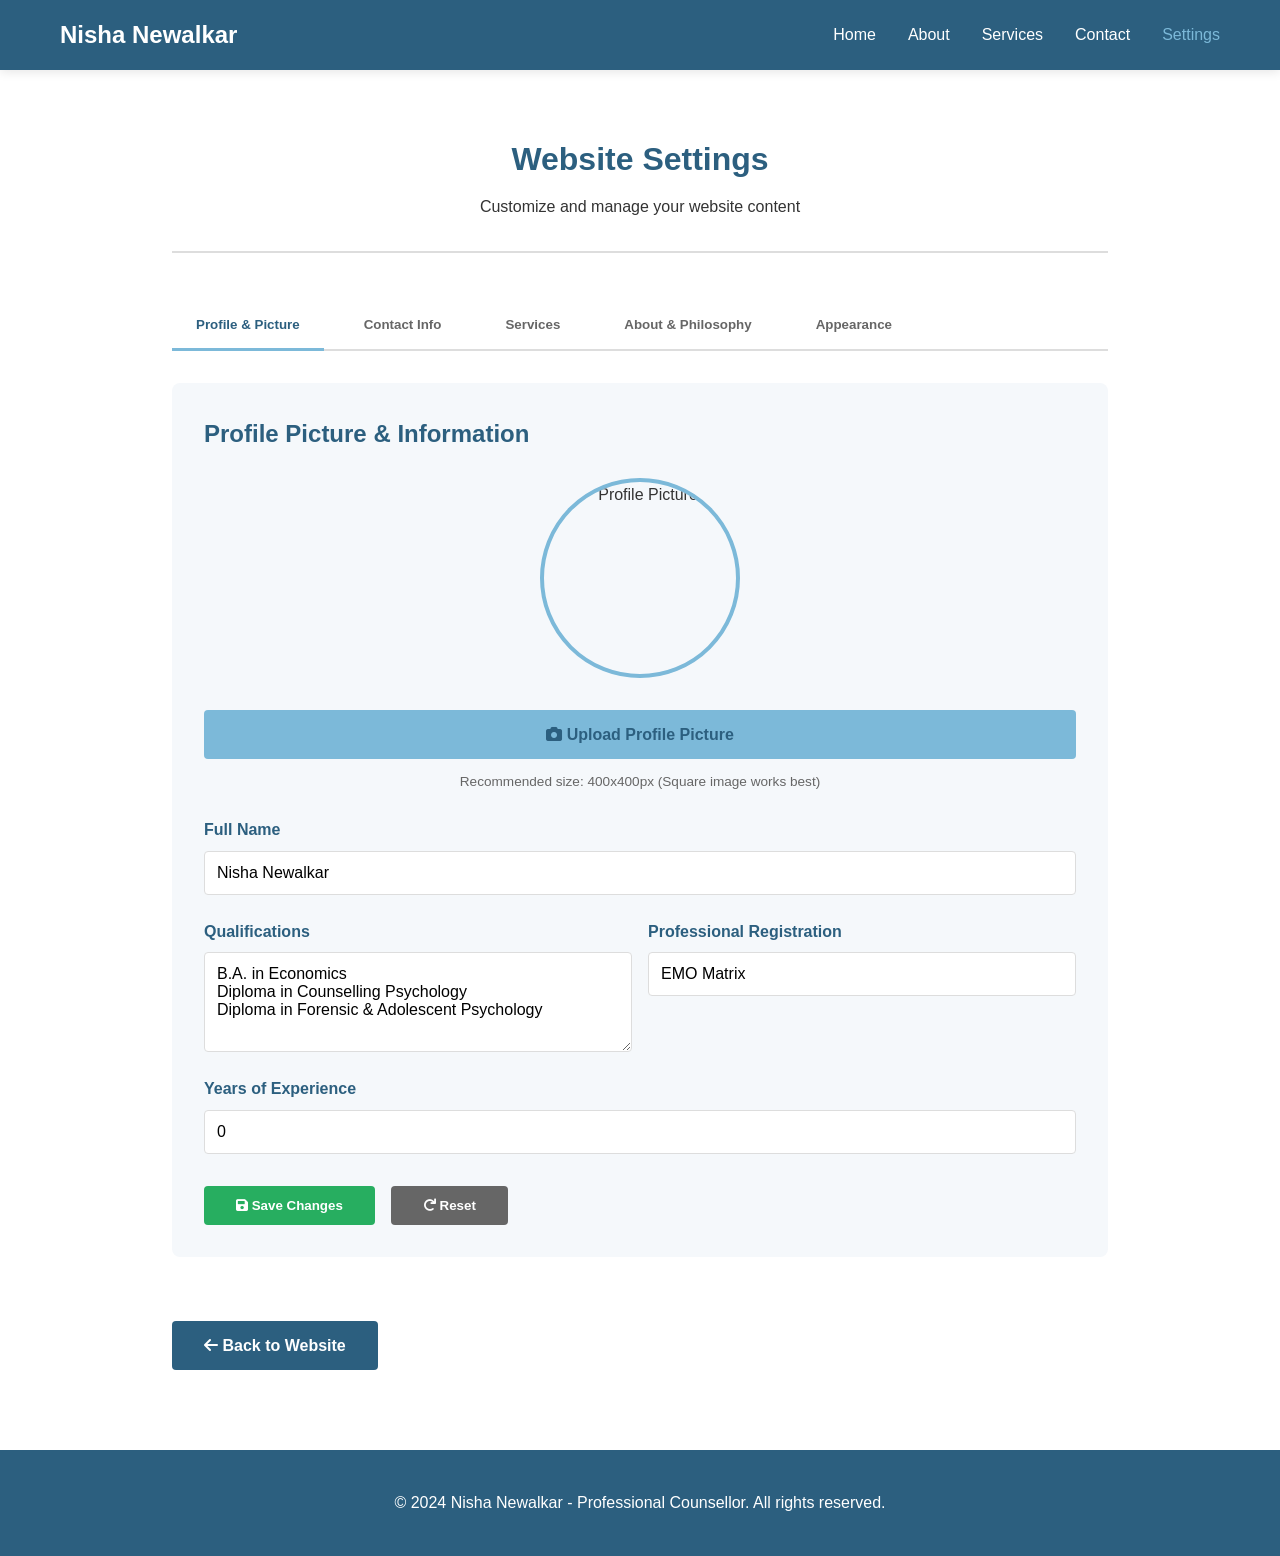
==== settings.html @ 6e7660df "Add settings page for website customization" ====
<!DOCTYPE html>
<html lang="en">
<head>
    <meta charset="UTF-8">
    <meta name="viewport" content="width=device-width, initial-scale=1.0">
    <title>Website Settings - Nisha Newalkar</title>
    <link rel="stylesheet" href="styles.css">
    <link rel="stylesheet" href="https://cdnjs.cloudflare.com/ajax/libs/font-awesome/6.0.0/css/all.min.css">
    <style>
        .settings-container {
            max-width: 1000px;
            margin: 0 auto;
            padding: 2rem;
        }

        .settings-header {
            text-align: center;
            margin-bottom: 3rem;
            padding: 2rem 0;
            border-bottom: 2px solid var(--border-color);
        }

        .settings-header h1 {
            color: var(--primary-color);
            margin-bottom: 0.5rem;
        }

        .settings-tabs {
            display: flex;
            gap: 1rem;
            margin-bottom: 2rem;
            border-bottom: 2px solid var(--border-color);
            flex-wrap: wrap;
        }

        .settings-tab {
            padding: 1rem 1.5rem;
            background: none;
            border: none;
            cursor: pointer;
            color: var(--light-text);
            font-weight: 600;
            transition: all 0.3s;
            border-bottom: 3px solid transparent;
            margin-bottom: -2px;
        }

        .settings-tab:hover {
            color: var(--primary-color);
        }

        .settings-tab.active {
            color: var(--primary-color);
            border-bottom-color: var(--accent-color);
        }

        .tab-content {
            display: none;
        }

        .tab-content.active {
            display: block;
        }

        .form-section {
            background: var(--light-bg);
            padding: 2rem;
            border-radius: 8px;
            margin-bottom: 2rem;
        }

        .form-section h2 {
            color: var(--primary-color);
            margin-bottom: 1.5rem;
            font-size: 1.5rem;
        }

        .form-group {
            margin-bottom: 1.5rem;
        }

        .form-group label {
            display: block;
            margin-bottom: 0.5rem;
            font-weight: 600;
            color: var(--primary-color);
        }

        .form-group input,
        .form-group textarea,
        .form-group select {
            width: 100%;
            padding: 0.75rem;
            border: 1px solid var(--border-color);
            border-radius: 4px;
            font-family: inherit;
            font-size: 1rem;
        }

        .form-group textarea {
            resize: vertical;
            min-height: 100px;
        }

        .form-group input:focus,
        .form-group textarea:focus,
        .form-group select:focus {
            outline: none;
            border-color: var(--accent-color);
            box-shadow: 0 0 5px rgba(124, 185, 217, 0.3);
        }

        .form-row {
            display: grid;
            grid-template-columns: 1fr 1fr;
            gap: 1rem;
        }

        .image-preview {
            margin: 1rem 0;
            text-align: center;
        }

        .image-preview img {
            max-width: 200px;
            max-height: 200px;
            border-radius: 8px;
            border: 2px solid var(--accent-color);
            display: block;
            margin: 0 auto;
        }

        .profile-pic-wrapper {
            text-align: center;
            margin-bottom: 2rem;
        }

        .profile-pic-large {
            width: 200px;
            height: 200px;
            border-radius: 50%;
            border: 4px solid var(--accent-color);
            object-fit: cover;
            display: block;
            margin: 0 auto;
            background-color: var(--light-bg);
        }

        .file-input-label {
            display: inline-block;
            padding: 0.75rem 1.5rem;
            background-color: var(--accent-color);
            color: var(--primary-color);
            border-radius: 4px;
            cursor: pointer;
            font-weight: 600;
            transition: all 0.3s;
        }

        .file-input-label:hover {
            background-color: var(--primary-color);
            color: white;
        }

        input[type="file"] {
            display: none;
        }

        .button-group {
            display: flex;
            gap: 1rem;
            margin-top: 2rem;
        }

        .btn-save {
            padding: 0.75rem 2rem;
            background-color: var(--success-color);
            color: white;
            border: none;
            border-radius: 4px;
            cursor: pointer;
            font-weight: 600;
            transition: all 0.3s;
        }

        .btn-save:hover {
            background-color: #229a54;
            transform: translateY(-2px);
            box-shadow: 0 5px 15px rgba(0, 0, 0, 0.2);
        }

        .btn-reset {
            padding: 0.75rem 2rem;
            background-color: var(--light-text);
            color: white;
            border: none;
            border-radius: 4px;
            cursor: pointer;
            font-weight: 600;
            transition: all 0.3s;
        }

        .btn-reset:hover {
            background-color: var(--text-color);
        }

        .btn-back {
            display: inline-block;
            margin-top: 2rem;
            padding: 0.75rem 2rem;
            background-color: var(--primary-color);
            color: white;
            text-decoration: none;
            border-radius: 4px;
            font-weight: 600;
            transition: all 0.3s;
        }

        .btn-back:hover {
            background-color: var(--secondary-color);
        }

        .alert {
            padding: 1rem;
            border-radius: 4px;
            margin-bottom: 1rem;
            display: none;
        }

        .alert-success {
            background-color: #d4edda;
            color: #155724;
            border: 1px solid #c3e6cb;
        }

        .alert-success.show {
            display: block;
        }

        .color-picker-wrapper {
            display: flex;
            gap: 1rem;
            align-items: center;
        }

        .color-picker-wrapper input[type="color"] {
            width: 50px;
            height: 40px;
            border: none;
            border-radius: 4px;
            cursor: pointer;
        }

        .color-picker-wrapper input[type="color"]:focus {
            outline: none;
            box-shadow: 0 0 5px rgba(124, 185, 217, 0.5);
        }

        .service-list {
            list-style: none;
        }

        .service-item {
            display: flex;
            align-items: center;
            padding: 0.75rem;
            background: white;
            margin-bottom: 0.5rem;
            border-radius: 4px;
            gap: 1rem;
        }

        .service-item input[type="checkbox"] {
            width: 18px;
            height: 18px;
            cursor: pointer;
        }

        .help-text {
            font-size: 0.85rem;
            color: var(--light-text);
            margin-top: 0.25rem;
        }

        @media (max-width: 768px) {
            .form-row {
                grid-template-columns: 1fr;
            }

            .settings-tabs {
                gap: 0.5rem;
            }

            .settings-tab {
                padding: 0.75rem 1rem;
                font-size: 0.9rem;
            }

            .button-group {
                flex-direction: column;
            }
        }
    </style>
</head>
<body>
    <!-- Navigation -->
    <nav class="navbar">
        <div class="container">
            <div class="nav-brand">Nisha Newalkar</div>
            <ul class="nav-links">
                <li><a href="index.html#home">Home</a></li>
                <li><a href="index.html#about">About</a></li>
                <li><a href="index.html#services">Services</a></li>
                <li><a href="index.html#contact">Contact</a></li>
                <li><a href="settings.html" style="color: var(--accent-color);">Settings</a></li>
            </ul>
        </div>
    </nav>

    <!-- Settings Container -->
    <div class="settings-container">
        <div class="settings-header">
            <h1>Website Settings</h1>
            <p>Customize and manage your website content</p>
        </div>

        <!-- Alert Messages -->
        <div class="alert alert-success" id="successAlert">
            <i class="fas fa-check-circle"></i> Settings saved successfully!
        </div>

        <!-- Settings Tabs -->
        <div class="settings-tabs">
            <button class="settings-tab active" data-tab="profile">Profile & Picture</button>
            <button class="settings-tab" data-tab="contact">Contact Info</button>
            <button class="settings-tab" data-tab="services">Services</button>
            <button class="settings-tab" data-tab="about">About & Philosophy</button>
            <button class="settings-tab" data-tab="appearance">Appearance</button>
        </div>

        <!-- Profile & Picture Tab -->
        <div class="tab-content active" id="profile-tab">
            <div class="form-section">
                <h2>Profile Picture & Information</h2>

                <div class="profile-pic-wrapper">
                    <img id="profilePicPreview" src="https://via.placeholder.com/200?text=Your+Photo" alt="Profile Picture" class="profile-pic-large">
                </div>

                <div class="form-group" style="text-align: center;">
                    <label for="profilePicInput" class="file-input-label">
                        <i class="fas fa-camera"></i> Upload Profile Picture
                    </label>
                    <input type="file" id="profilePicInput" accept="image/*">
                    <p class="help-text">Recommended size: 400x400px (Square image works best)</p>
                </div>

                <form id="profileForm">
                    <div class="form-group">
                        <label for="fullName">Full Name</label>
                        <input type="text" id="fullName" value="Nisha Newalkar" required>
                    </div>

                    <div class="form-row">
                        <div class="form-group">
                            <label for="qualifications">Qualifications</label>
                            <textarea id="qualifications" placeholder="Enter your qualifications (one per line)">B.A. in Economics
Diploma in Counselling Psychology
Diploma in Forensic & Adolescent Psychology</textarea>
                        </div>

                        <div class="form-group">
                            <label for="registration">Professional Registration</label>
                            <input type="text" id="registration" value="EMO Matrix" required>
                        </div>
                    </div>

                    <div class="form-group">
                        <label for="yearsOfExperience">Years of Experience</label>
                        <input type="number" id="yearsOfExperience" value="0" min="0">
                    </div>

                    <div class="button-group">
                        <button type="submit" class="btn-save">
                            <i class="fas fa-save"></i> Save Changes
                        </button>
                        <button type="reset" class="btn-reset">
                            <i class="fas fa-redo"></i> Reset
                        </button>
                    </div>
                </form>
            </div>
        </div>

        <!-- Contact Info Tab -->
        <div class="tab-content" id="contact-tab">
            <div class="form-section">
                <h2>Contact Information</h2>

                <form id="contactForm">
                    <div class="form-row">
                        <div class="form-group">
                            <label for="email">Email Address</label>
                            <input type="email" id="email" value="nisha@nishacounsellor.in" required>
                        </div>

                        <div class="form-group">
                            <label for="phone">Phone Number</label>
                            <input type="tel" id="phone" value="+91 98765-43210" required>
                            <p class="help-text">Format: +91 XXXXX-XXXXX</p>
                        </div>
                    </div>

                    <div class="form-row">
                        <div class="form-group">
                            <label for="city">City</label>
                            <input type="text" id="city" value="Thane" required>
                        </div>

                        <div class="form-group">
                            <label for="state">State</label>
                            <input type="text" id="state" value="Maharashtra" required>
                        </div>
                    </div>

                    <div class="form-group">
                        <label for="country">Country</label>
                        <input type="text" id="country" value="India" required>
                    </div>

                    <div class="form-group">
                        <label for="address">Full Address (for display)</label>
                        <textarea id="address" placeholder="Enter your complete address or office location">Thane, Mumbai, India</textarea>
                    </div>

                    <div class="form-group">
                        <label for="sessionDuration">Session Duration (minutes)</label>
                        <input type="number" id="sessionDuration" value="60" min="15" required>
                    </div>

                    <div class="button-group">
                        <button type="submit" class="btn-save">
                            <i class="fas fa-save"></i> Save Changes
                        </button>
                        <button type="reset" class="btn-reset">
                            <i class="fas fa-redo"></i> Reset
                        </button>
                    </div>
                </form>
            </div>
        </div>

        <!-- Services Tab -->
        <div class="tab-content" id="services-tab">
            <div class="form-section">
                <h2>Services Offered</h2>
                <p style="margin-bottom: 1.5rem; color: var(--light-text);">Select the services you offer and customize their descriptions.</p>

                <form id="servicesForm">
                    <div style="margin-bottom: 2rem;">
                        <h3 style="color: var(--primary-color); margin-bottom: 1rem;">Active Services</h3>
                        <ul class="service-list">
                            <li class="service-item">
                                <input type="checkbox" id="service1" checked>
                                <label for="service1">One-on-One Counselling</label>
                            </li>
                            <li class="service-item">
                                <input type="checkbox" id="service2" checked>
                                <label for="service2">Forensic Assessments</label>
                            </li>
                            <li class="service-item">
                                <input type="checkbox" id="service3" checked>
                                <label for="service3">Adolescent Support Programs</label>
                            </li>
                            <li class="service-item">
                                <input type="checkbox" id="service4" checked>
                                <label for="service4">Corporate Training</label>
                            </li>
                            <li class="service-item">
                                <input type="checkbox" id="service5" checked>
                                <label for="service5">Court Consultancy</label>
                            </li>
                            <li class="service-item">
                                <input type="checkbox" id="service6" checked>
                                <label for="service6">Behavioral Analysis</label>
                            </li>
                        </ul>
                    </div>

                    <div class="form-group">
                        <label for="serviceDescription">Service Description/Additional Info</label>
                        <textarea id="serviceDescription" placeholder="Add any additional information about your services">I provide comprehensive counselling services specializing in forensic, adolescent, and criminal psychology with complete confidentiality and professional support.</textarea>
                    </div>

                    <div class="button-group">
                        <button type="submit" class="btn-save">
                            <i class="fas fa-save"></i> Save Changes
                        </button>
                        <button type="reset" class="btn-reset">
                            <i class="fas fa-redo"></i> Reset
                        </button>
                    </div>
                </form>
            </div>
        </div>

        <!-- About & Philosophy Tab -->
        <div class="tab-content" id="about-tab">
            <div class="form-section">
                <h2>About & Philosophy</h2>

                <form id="aboutForm">
                    <div class="form-group">
                        <label for="philosophy">Your Philosophy/Approach</label>
                        <textarea id="philosophy" required>I believe in understanding the mindset and behavioral patterns and support the clients by compassion and strict confidentiality with no judgement.</textarea>
                        <p class="help-text">This will be displayed as your personal philosophy on the website</p>
                    </div>

                    <div class="form-group">
                        <label for="specializations">Specializations (one per line)</label>
                        <textarea id="specializations" required>Forensic Psychology
Adolescent Psychology
Criminal Psychology</textarea>
                        <p class="help-text">Enter each specialization on a new line</p>
                    </div>

                    <div class="form-group">
                        <label for="aboutDescription">About You (Bio)</label>
                        <textarea id="aboutDescription" placeholder="Write a detailed bio about yourself">With a specialized focus on forensic, adolescent, and criminal psychology, I provide compassionate, evidence-based counselling tailored to each client's unique needs.</textarea>
                        <p class="help-text">This appears in your About section</p>
                    </div>

                    <div class="form-group">
                        <label for="confidentialityNote">Confidentiality Policy Note</label>
                        <textarea id="confidentialityNote">All sessions are completely confidential and held with strict privacy standards, except where legally required to disclose (harm to self/others).</textarea>
                    </div>

                    <div class="button-group">
                        <button type="submit" class="btn-save">
                            <i class="fas fa-save"></i> Save Changes
                        </button>
                        <button type="reset" class="btn-reset">
                            <i class="fas fa-redo"></i> Reset
                        </button>
                    </div>
                </form>
            </div>
        </div>

        <!-- Appearance Tab -->
        <div class="tab-content" id="appearance-tab">
            <div class="form-section">
                <h2>Website Appearance</h2>

                <form id="appearanceForm">
                    <h3 style="color: var(--primary-color); margin: 1.5rem 0 1rem 0;">Color Scheme</h3>

                    <div class="form-group">
                        <label>Primary Color</label>
                        <div class="color-picker-wrapper">
                            <input type="color" id="primaryColor" value="#2c5f7f">
                            <span id="primaryColorValue">#2c5f7f</span>
                        </div>
                        <p class="help-text">Used for headings, buttons, and main elements</p>
                    </div>

                    <div class="form-group">
                        <label>Secondary Color</label>
                        <div class="color-picker-wrapper">
                            <input type="color" id="secondaryColor" value="#4a90a4">
                            <span id="secondaryColorValue">#4a90a4</span>
                        </div>
                        <p class="help-text">Used for accents and hover effects</p>
                    </div>

                    <div class="form-group">
                        <label>Accent Color</label>
                        <div class="color-picker-wrapper">
                            <input type="color" id="accentColor" value="#7cb9d9">
                            <span id="accentColorValue">#7cb9d9</span>
                        </div>
                        <p class="help-text">Used for highlights and interactive elements</p>
                    </div>

                    <h3 style="color: var(--primary-color); margin: 2rem 0 1rem 0;">Website Settings</h3>

                    <div class="form-group">
                        <label for="websiteTitle">Website Title</label>
                        <input type="text" id="websiteTitle" value="Nisha Newalkar - Professional Counsellor">
                        <p class="help-text">Appears in browser tab and search results</p>
                    </div>

                    <div class="form-group">
                        <label for="metaDescription">Meta Description</label>
                        <textarea id="metaDescription" placeholder="Brief description for search engines">Professional counsellor specializing in Forensic, Adolescent & Criminal Psychology in Thane, Mumbai</textarea>
                        <p class="help-text">Keep under 160 characters for search engines</p>
                    </div>

                    <div class="form-group">
                        <label for="footerText">Footer Text</label>
                        <input type="text" id="footerText" value="Specializing in Forensic, Adolescent & Criminal Psychology | Based in Thane, Mumbai">
                    </div>

                    <div class="button-group">
                        <button type="submit" class="btn-save">
                            <i class="fas fa-save"></i> Save Changes
                        </button>
                        <button type="reset" class="btn-reset">
                            <i class="fas fa-redo"></i> Reset
                        </button>
                    </div>
                </form>
            </div>
        </div>

        <!-- Back Button -->
        <a href="index.html" class="btn-back">
            <i class="fas fa-arrow-left"></i> Back to Website
        </a>
    </div>

    <!-- Footer -->
    <footer class="footer" style="margin-top: 3rem;">
        <div class="container">
            <p>&copy; 2024 Nisha Newalkar - Professional Counsellor. All rights reserved.</p>
        </div>
    </footer>

    <script src="settings-script.js"></script>
</body>
</html>
---- styles.css ----
* {
    margin: 0;
    padding: 0;
    box-sizing: border-box;
}

:root {
    --primary-color: #2c5f7f;
    --secondary-color: #4a90a4;
    --accent-color: #7cb9d9;
    --light-bg: #f5f8fb;
    --text-color: #333;
    --light-text: #666;
    --border-color: #ddd;
    --success-color: #27ae60;
}

body {
    font-family: 'Segoe UI', Tahoma, Geneva, Verdana, sans-serif;
    line-height: 1.6;
    color: var(--text-color);
    background-color: #fff;
}

.container {
    max-width: 1200px;
    margin: 0 auto;
    padding: 0 20px;
}

/* Navigation */
.navbar {
    background-color: var(--primary-color);
    color: white;
    padding: 1rem 0;
    position: sticky;
    top: 0;
    z-index: 100;
    box-shadow: 0 2px 10px rgba(0, 0, 0, 0.1);
}

.navbar .container {
    display: flex;
    justify-content: space-between;
    align-items: center;
}

.nav-brand {
    font-size: 1.5rem;
    font-weight: bold;
}

.nav-links {
    display: flex;
    list-style: none;
    gap: 2rem;
}

.nav-links a {
    color: white;
    text-decoration: none;
    transition: color 0.3s;
}

.nav-links a:hover {
    color: var(--accent-color);
}

/* Hero Section */
.hero {
    background: linear-gradient(135deg, var(--primary-color), var(--secondary-color));
    color: white;
    padding: 6rem 0;
    text-align: center;
}

.hero-content h1 {
    font-size: 3rem;
    margin-bottom: 1rem;
}

.hero-content > p:first-of-type {
    font-size: 1.5rem;
    margin-bottom: 0.5rem;
}

.hero-subtitle {
    font-size: 1.1rem;
    margin-bottom: 2rem;
    opacity: 0.9;
}

.hero-buttons {
    display: flex;
    gap: 1rem;
    justify-content: center;
    flex-wrap: wrap;
}

/* Buttons */
.btn {
    padding: 0.75rem 2rem;
    border-radius: 5px;
    text-decoration: none;
    font-weight: 600;
    transition: all 0.3s;
    border: none;
    cursor: pointer;
    display: inline-block;
}

.btn-primary {
    background-color: var(--accent-color);
    color: var(--primary-color);
}

.btn-primary:hover {
    background-color: #fff;
    transform: translateY(-2px);
    box-shadow: 0 5px 15px rgba(0, 0, 0, 0.2);
}

.btn-secondary {
    background-color: transparent;
    color: white;
    border: 2px solid white;
}

.btn-secondary:hover {
    background-color: white;
    color: var(--primary-color);
}

.btn-small {
    padding: 0.5rem 1.5rem;
    font-size: 0.9rem;
}

/* About Section */
.about {
    padding: 4rem 0;
    background-color: var(--light-bg);
}

.about h2 {
    text-align: center;
    font-size: 2.5rem;
    margin-bottom: 3rem;
    color: var(--primary-color);
}

.about-content {
    display: grid;
    grid-template-columns: 1fr;
    gap: 2rem;
}

.about-text h3 {
    font-size: 2rem;
    color: var(--primary-color);
    margin-bottom: 1rem;
}

.credentials {
    background: white;
    padding: 1.5rem;
    border-radius: 8px;
    margin-bottom: 1.5rem;
    border-left: 4px solid var(--accent-color);
}

.credentials ul {
    list-style: none;
    margin: 0.5rem 0 1rem 0;
}

.credentials li {
    padding: 0.3rem 0;
    color: var(--light-text);
}

.credentials li:before {
    content: "✓ ";
    color: var(--success-color);
    font-weight: bold;
    margin-right: 0.5rem;
}

.about-text h4 {
    color: var(--primary-color);
    margin-top: 1.5rem;
    margin-bottom: 0.5rem;
}

.philosophy {
    font-style: italic;
    color: var(--secondary-color);
    padding: 1rem;
    border-left: 4px solid var(--accent-color);
    background-color: #e8f4f8;
    margin: 1rem 0;
    border-radius: 4px;
}

/* Specializations */
.specializations {
    padding: 4rem 0;
    background: white;
}

.specializations h2 {
    text-align: center;
    font-size: 2.5rem;
    margin-bottom: 3rem;
    color: var(--primary-color);
}

.spec-grid {
    display: grid;
    grid-template-columns: repeat(auto-fit, minmax(300px, 1fr));
    gap: 2rem;
}

.spec-card {
    background: var(--light-bg);
    padding: 2rem;
    border-radius: 8px;
    text-align: center;
    transition: all 0.3s;
    border: 2px solid transparent;
}

.spec-card:hover {
    border-color: var(--accent-color);
    box-shadow: 0 5px 20px rgba(0, 0, 0, 0.1);
    transform: translateY(-5px);
}

.spec-card i {
    font-size: 3rem;
    color: var(--accent-color);
    margin-bottom: 1rem;
}

.spec-card h3 {
    color: var(--primary-color);
    margin-bottom: 1rem;
}

/* Services Section */
.services {
    padding: 4rem 0;
    background-color: var(--light-bg);
}

.services h2 {
    text-align: center;
    font-size: 2.5rem;
    margin-bottom: 3rem;
    color: var(--primary-color);
}

.services-grid {
    display: grid;
    grid-template-columns: repeat(auto-fit, minmax(300px, 1fr));
    gap: 2rem;
}

.service-card {
    background: white;
    padding: 2rem;
    border-radius: 8px;
    box-shadow: 0 2px 10px rgba(0, 0, 0, 0.08);
    transition: all 0.3s;
}

.service-card:hover {
    box-shadow: 0 5px 20px rgba(0, 0, 0, 0.15);
    transform: translateY(-5px);
}

.service-card h3 {
    color: var(--primary-color);
    margin-bottom: 1rem;
}

/* Blog Section */
.blog {
    padding: 4rem 0;
    background: white;
}

.blog h2 {
    text-align: center;
    font-size: 2.5rem;
    margin-bottom: 3rem;
    color: var(--primary-color);
}

.blog-grid {
    display: grid;
    grid-template-columns: repeat(auto-fit, minmax(300px, 1fr));
    gap: 2rem;
}

.blog-card {
    background: var(--light-bg);
    padding: 2rem;
    border-radius: 8px;
    border-left: 4px solid var(--accent-color);
}

.blog-card h3 {
    color: var(--primary-color);
    margin-bottom: 0.5rem;
}

.blog-date {
    color: var(--light-text);
    font-size: 0.9rem;
    margin-bottom: 1rem;
}

.read-more {
    color: var(--accent-color);
    text-decoration: none;
    font-weight: 600;
    transition: color 0.3s;
}

.read-more:hover {
    color: var(--primary-color);
}

/* Resources Section */
.resources {
    padding: 4rem 0;
    background-color: var(--light-bg);
}

.resources h2 {
    text-align: center;
    font-size: 2.5rem;
    margin-bottom: 3rem;
    color: var(--primary-color);
}

.resources-grid {
    display: grid;
    grid-template-columns: repeat(auto-fit, minmax(250px, 1fr));
    gap: 2rem;
}

.resource-card {
    background: white;
    padding: 2rem;
    border-radius: 8px;
    text-align: center;
    box-shadow: 0 2px 10px rgba(0, 0, 0, 0.08);
}

.resource-card i {
    font-size: 2.5rem;
    color: var(--accent-color);
    margin-bottom: 1rem;
}

.resource-card h3 {
    color: var(--primary-color);
    margin-bottom: 0.5rem;
}

/* Testimonials Section */
.testimonials {
    padding: 4rem 0;
    background: white;
}

.testimonials h2 {
    text-align: center;
    font-size: 2.5rem;
    margin-bottom: 3rem;
    color: var(--primary-color);
}

.testimonials-grid {
    display: grid;
    grid-template-columns: repeat(auto-fit, minmax(300px, 1fr));
    gap: 2rem;
}

.testimonial-card {
    background: var(--light-bg);
    padding: 2rem;
    border-radius: 8px;
    border-top: 4px solid var(--accent-color);
}

.testimonial-text {
    font-style: italic;
    color: var(--light-text);
    margin-bottom: 1rem;
}

.testimonial-author {
    font-weight: 600;
    color: var(--primary-color);
}

/* FAQ Section */
.faq {
    padding: 4rem 0;
    background-color: var(--light-bg);
}

.faq h2 {
    text-align: center;
    font-size: 2.5rem;
    margin-bottom: 3rem;
    color: var(--primary-color);
}

.faq-content {
    max-width: 800px;
    margin: 0 auto;
}

.faq-item {
    background: white;
    padding: 1.5rem;
    margin-bottom: 1rem;
    border-radius: 8px;
    border-left: 4px solid var(--accent-color);
}

.faq-item h3 {
    color: var(--primary-color);
    margin-bottom: 0.5rem;
}

/* Contact Section */
.contact {
    padding: 4rem 0;
    background: white;
}

.contact h2 {
    text-align: center;
    font-size: 2.5rem;
    margin-bottom: 3rem;
    color: var(--primary-color);
}

.contact-content {
    display: grid;
    grid-template-columns: 1fr 1fr;
    gap: 3rem;
}

.contact-info {
    display: flex;
    flex-direction: column;
    gap: 1.5rem;
}

.info-item {
    display: flex;
    gap: 1rem;
}

.info-item i {
    font-size: 1.5rem;
    color: var(--accent-color);
    margin-top: 0.25rem;
}

.info-item h3 {
    color: var(--primary-color);
    margin-bottom: 0.25rem;
}

.info-item a {
    color: var(--secondary-color);
    text-decoration: none;
}

.info-item a:hover {
    text-decoration: underline;
}

/* Contact Form */
.contact-form {
    display: flex;
    flex-direction: column;
    gap: 1.5rem;
}

.form-group {
    display: flex;
    flex-direction: column;
}

.form-group label {
    margin-bottom: 0.5rem;
    font-weight: 600;
    color: var(--primary-color);
}

.form-group input,
.form-group select,
.form-group textarea {
    padding: 0.75rem;
    border: 1px solid var(--border-color);
    border-radius: 4px;
    font-family: inherit;
    font-size: 1rem;
}

.form-group input:focus,
.form-group select:focus,
.form-group textarea:focus {
    outline: none;
    border-color: var(--accent-color);
    box-shadow: 0 0 5px rgba(124, 185, 217, 0.3);
}

.form-note {
    font-size: 0.9rem;
    color: var(--light-text);
    text-align: center;
}

/* Footer */
.footer {
    background-color: var(--primary-color);
    color: white;
    text-align: center;
    padding: 2rem 0;
}

.footer a {
    color: var(--accent-color);
    text-decoration: none;
}

.footer a:hover {
    text-decoration: underline;
}

.footer p {
    margin: 0.5rem 0;
}

/* Responsive Design */
@media (max-width: 768px) {
    .nav-links {
        gap: 1rem;
        font-size: 0.9rem;
    }

    .hero-content h1 {
        font-size: 2rem;
    }

    .hero-content > p:first-of-type {
        font-size: 1.2rem;
    }

    .hero-buttons {
        flex-direction: column;
        align-items: center;
    }

    .about h2,
    .specializations h2,
    .services h2,
    .blog h2,
    .resources h2,
    .testimonials h2,
    .faq h2,
    .contact h2 {
        font-size: 2rem;
    }

    .contact-content {
        grid-template-columns: 1fr;
    }
}

@media (max-width: 480px) {
    .nav-links {
        gap: 0.5rem;
        font-size: 0.8rem;
    }

    .nav-brand {
        font-size: 1.2rem;
    }

    .hero-content h1 {
        font-size: 1.5rem;
    }

    .hero-content > p:first-of-type {
        font-size: 1rem;
    }

    .hero-subtitle {
        font-size: 0.95rem;
    }
}
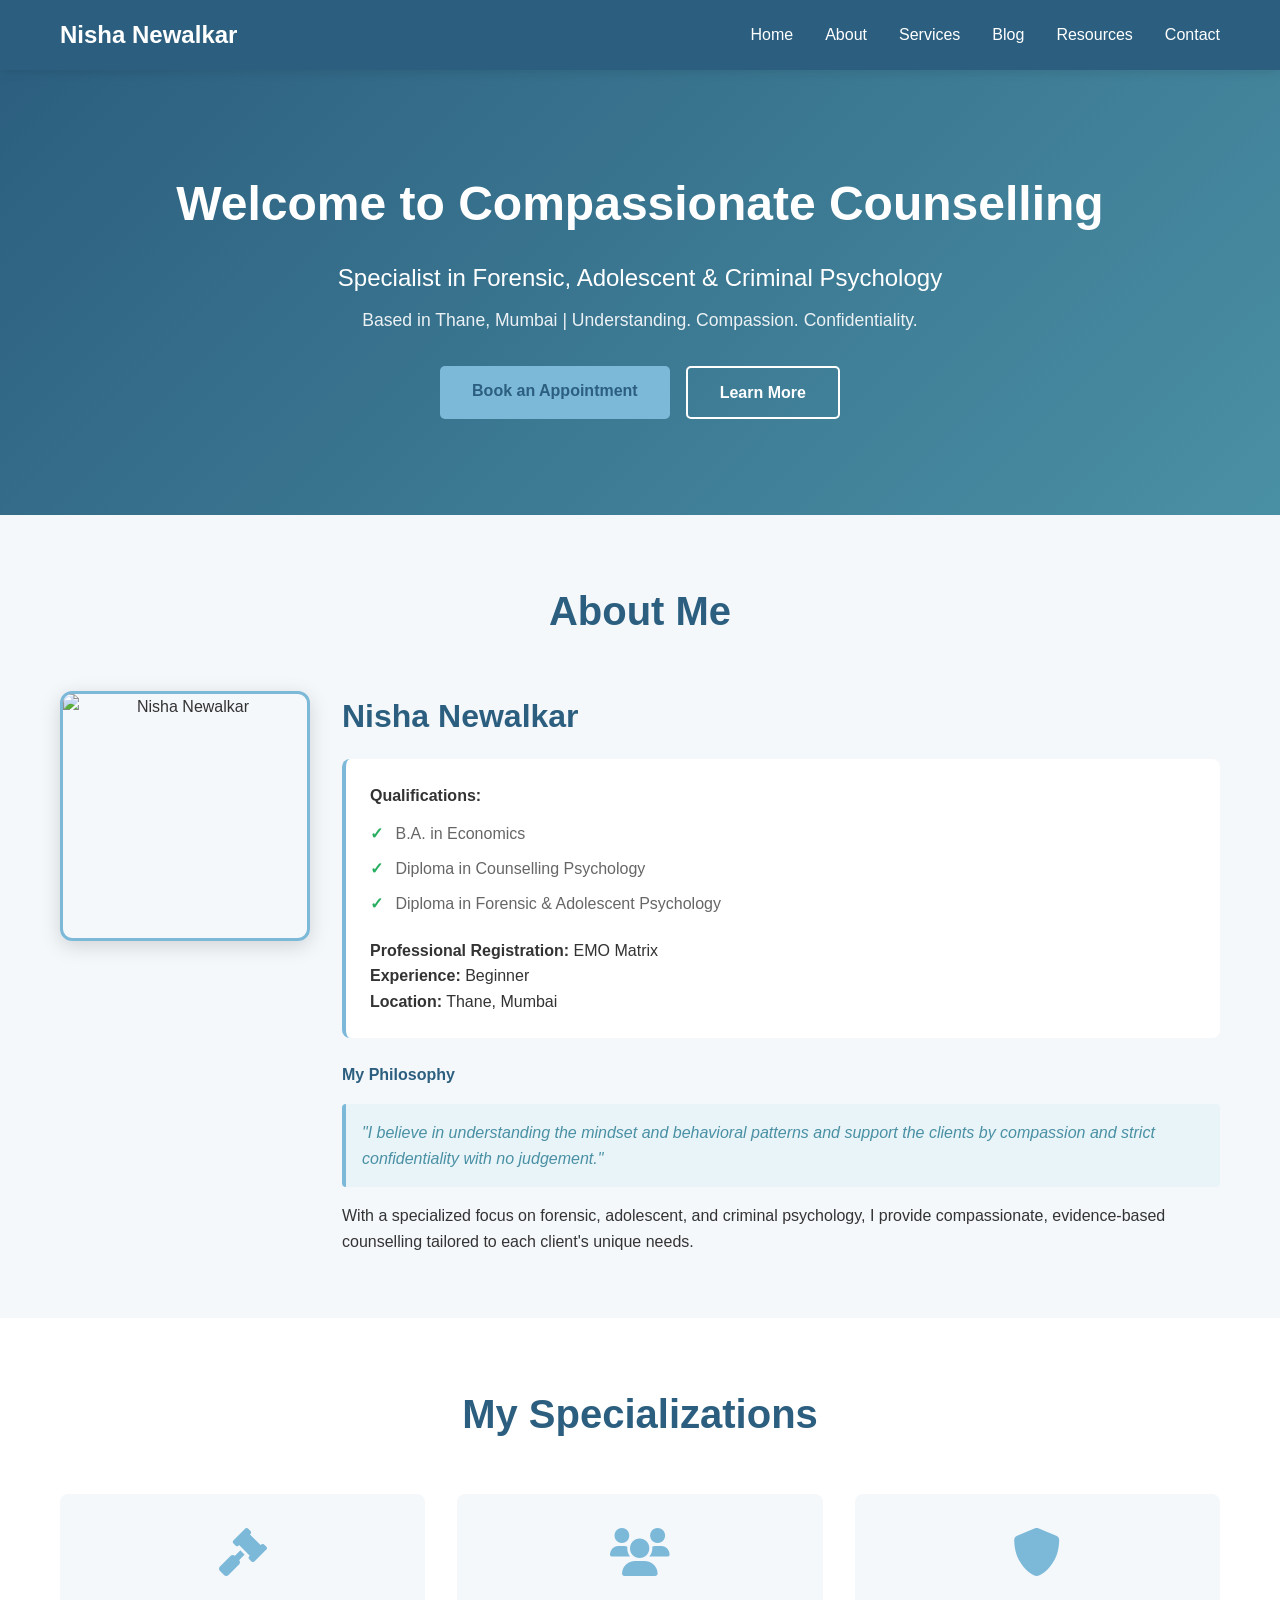
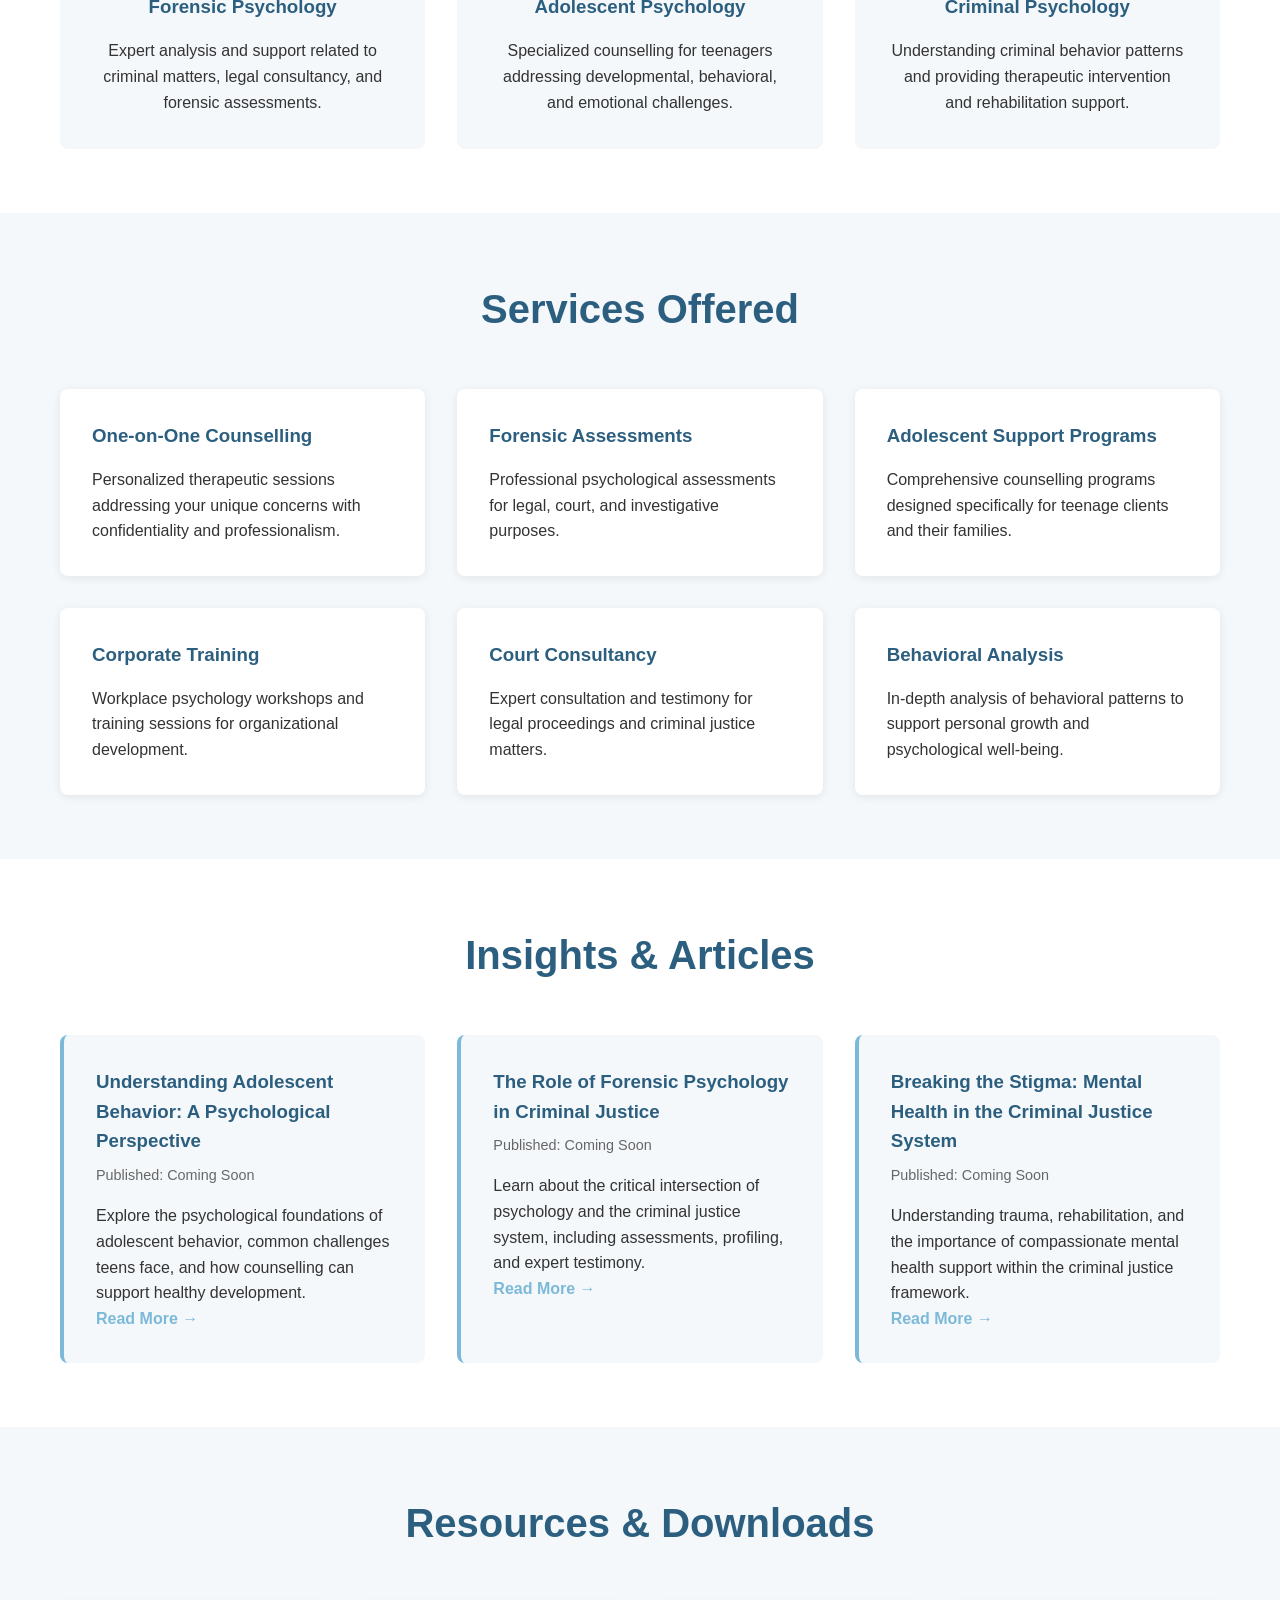
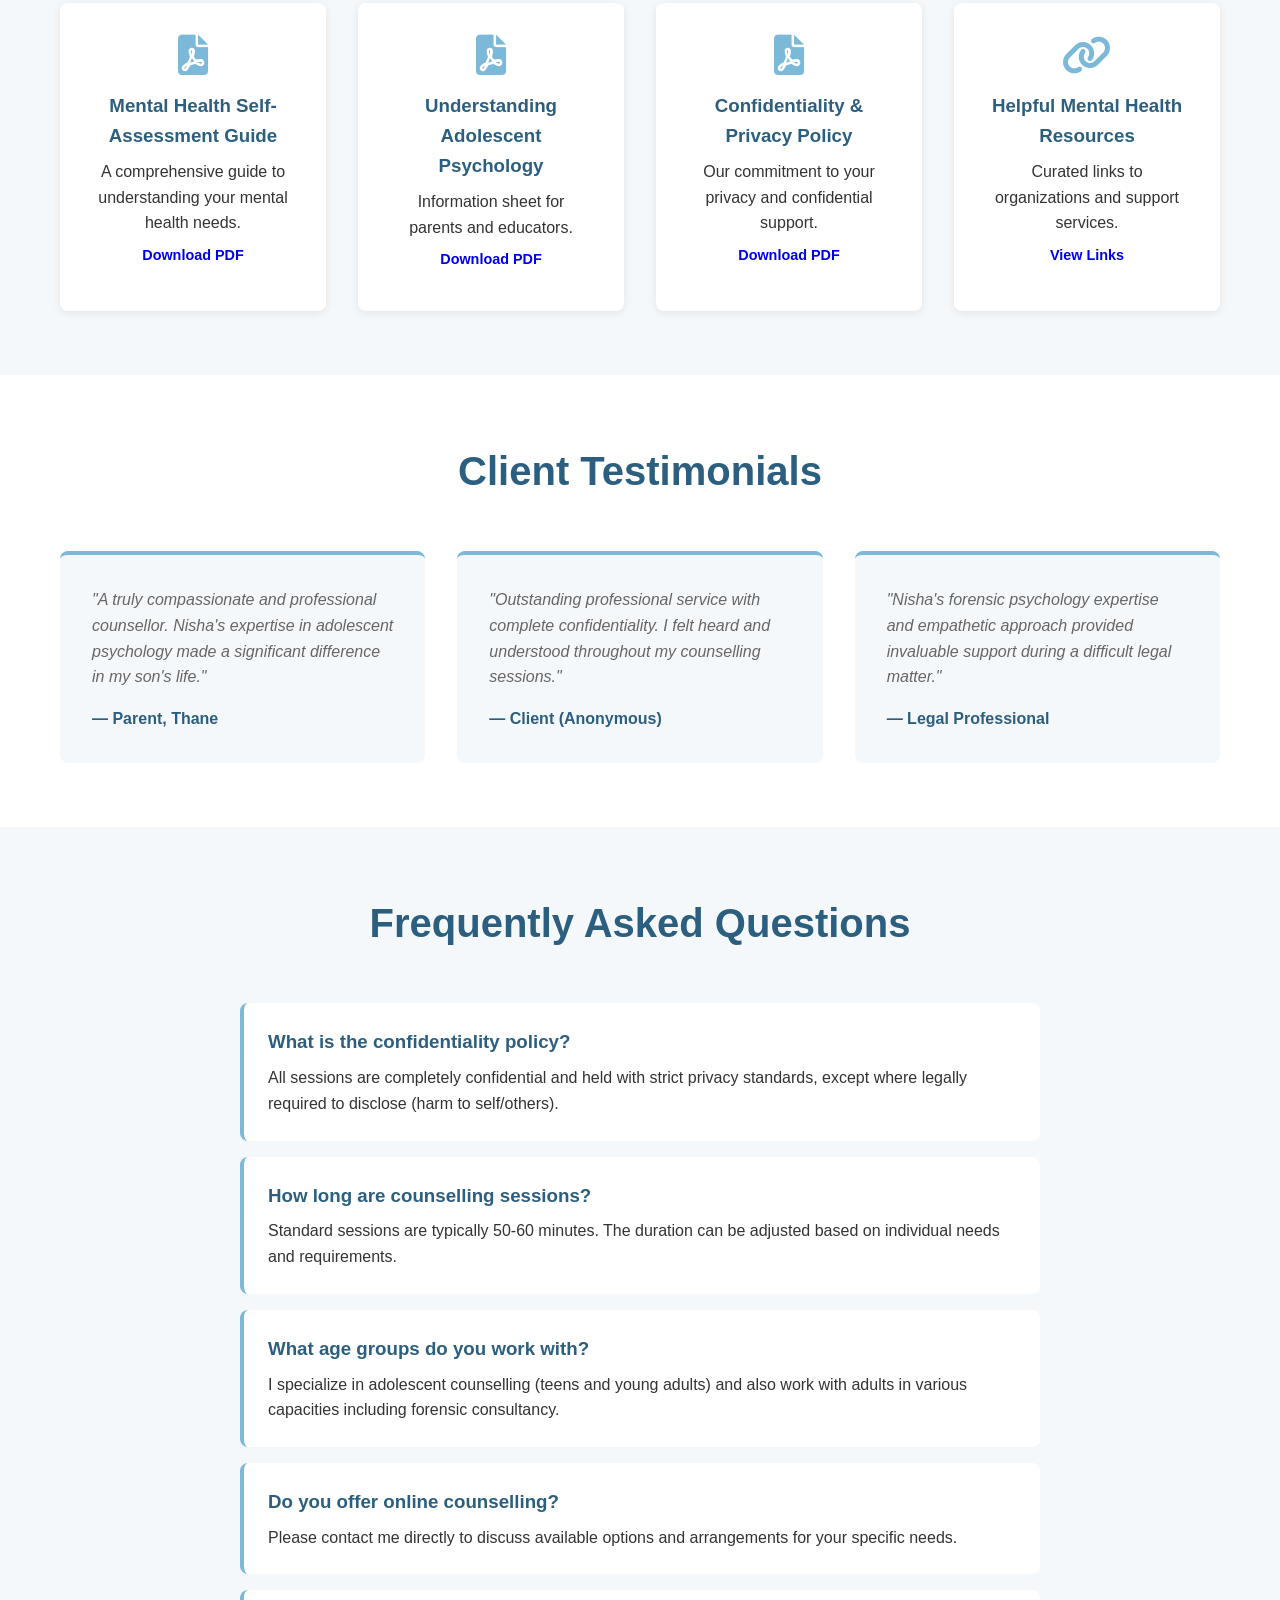
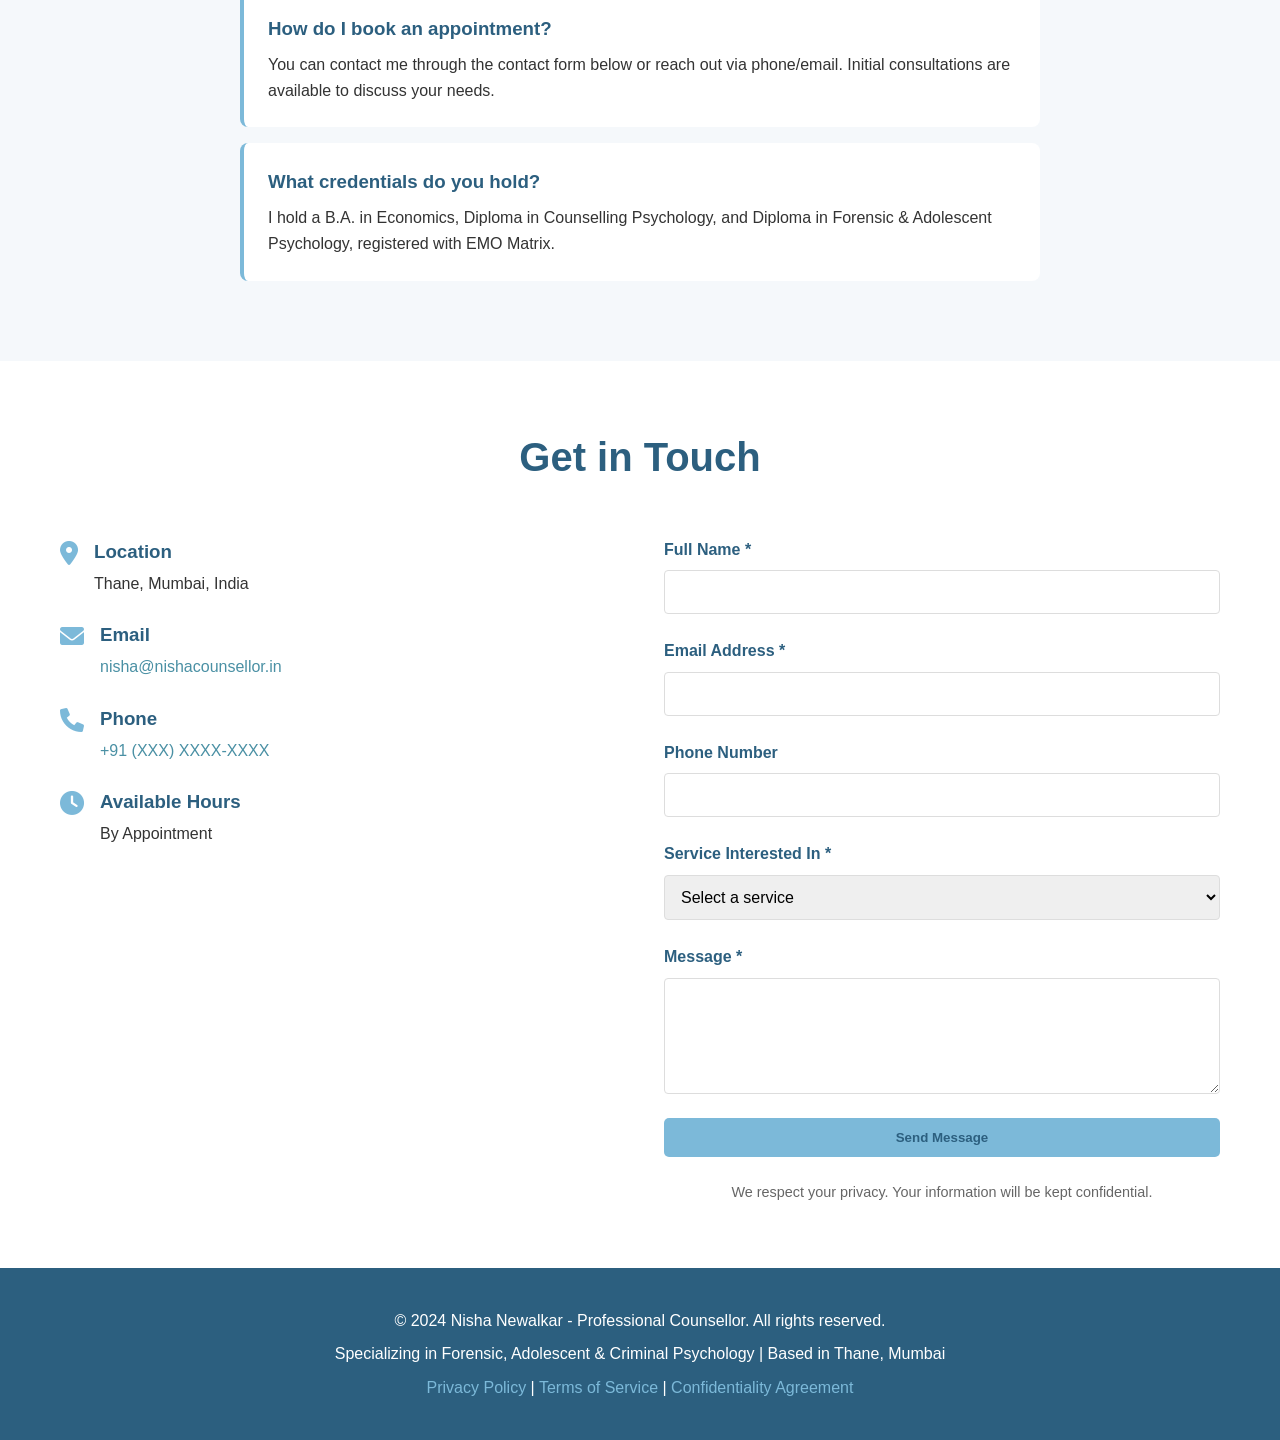
==== commit c2d342e2: "Hide settings from public navigation and restrict access to a private tokenized URL." ====
--- a/settings.html
+++ b/settings.html
@@ -312,7 +312,6 @@
                 <li><a href="index.html#about">About</a></li>
                 <li><a href="index.html#services">Services</a></li>
                 <li><a href="index.html#contact">Contact</a></li>
-                <li><a href="settings.html" style="color: var(--accent-color);">Settings</a></li>
             </ul>
         </div>
     </nav>
@@ -489,7 +488,7 @@
 
                     <div class="form-group">
                         <label for="serviceDescription">Service Description/Additional Info</label>
-                        <textarea id="serviceDescription" placeholder="Add any additional information about your services">I provide comprehensive counselling services specializing in forensic, adolescent, and criminal psychology with complete confidentiality and professional support.</textarea>
+                        <textarea id="serviceDescription" placeholder="Add any additional information about your services">I provide comprehensive counselling services specializing in forensic, adolescent, and criminal psychology. Each service is tailored to provide compassionate guidance and practical support for a range of personal, legal, and developmental needs.</textarea>
                     </div>
 
                     <div class="button-group">
@@ -592,7 +591,7 @@
 
                     <div class="form-group">
                         <label for="metaDescription">Meta Description</label>
-                        <textarea id="metaDescription" placeholder="Brief description for search engines">Professional counsellor specializing in Forensic, Adolescent & Criminal Psychology in Thane, Mumbai</textarea>
+                        <textarea id="metaDescription" placeholder="Brief description for search engines">Professional counsellor specializing in Forensic, Adolescent & Criminal Psychology in Thane, Mumbai.</textarea>
                         <p class="help-text">Keep under 160 characters for search engines</p>
                     </div>
 
@@ -626,6 +625,21 @@
         </div>
     </footer>
 
+    <script>
+        (function () {
+            const ACCESS_TOKEN = 'NishaPrivateSettings2026';
+            const params = new URLSearchParams(window.location.search);
+            const token = params.get('token');
+            const savedToken = localStorage.getItem('privateSettingsAccess');
+
+            if (token !== ACCESS_TOKEN && savedToken !== ACCESS_TOKEN) {
+                window.location.href = 'index.html';
+                return;
+            }
+
+            localStorage.setItem('privateSettingsAccess', ACCESS_TOKEN);
+        })();
+    </script>
     <script src="settings-script.js"></script>
 </body>
-</html>+</html>
